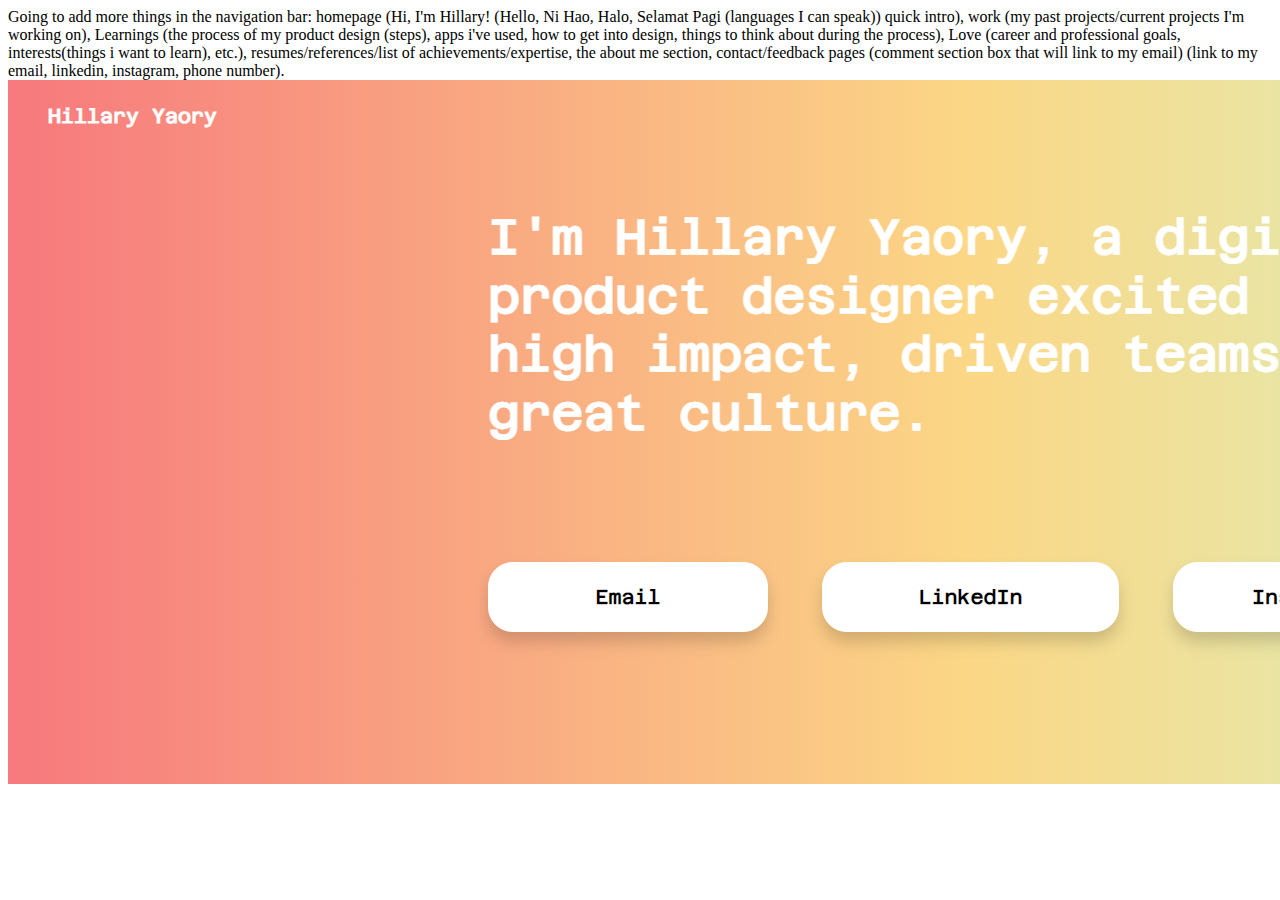
==== website-design/index.html @ a09d171f "Create index.html" ====
<!DOCTYPE html>
<html lang="en">
<head>
    <meta charset="UTF-8">
    <meta http-equiv="X-UA-Compatible" content="IE=edge">
    <meta name="viewport" content="width=device-width, initial-scale=1.0">
    <title>Document</title>
</head>
<body>
    Going to add more things in the navigation bar:  homepage (Hi, I'm Hillary! (Hello, Ni Hao, Halo, Selamat Pagi (languages I can speak)) quick intro), work (my past projects/current projects I'm working on), Learnings (the process of my product design (steps), apps i've used, how to get into design, things to think about during the process),
    Love (career and professional goals, interests(things i want to learn), etc.), resumes/references/list of achievements/expertise, the about me section, contact/feedback pages (comment section box that will link to my email) (link to my email, linkedin, instagram, phone number).

    <img src="images/Screenshot (309).png">
</body>
</html>
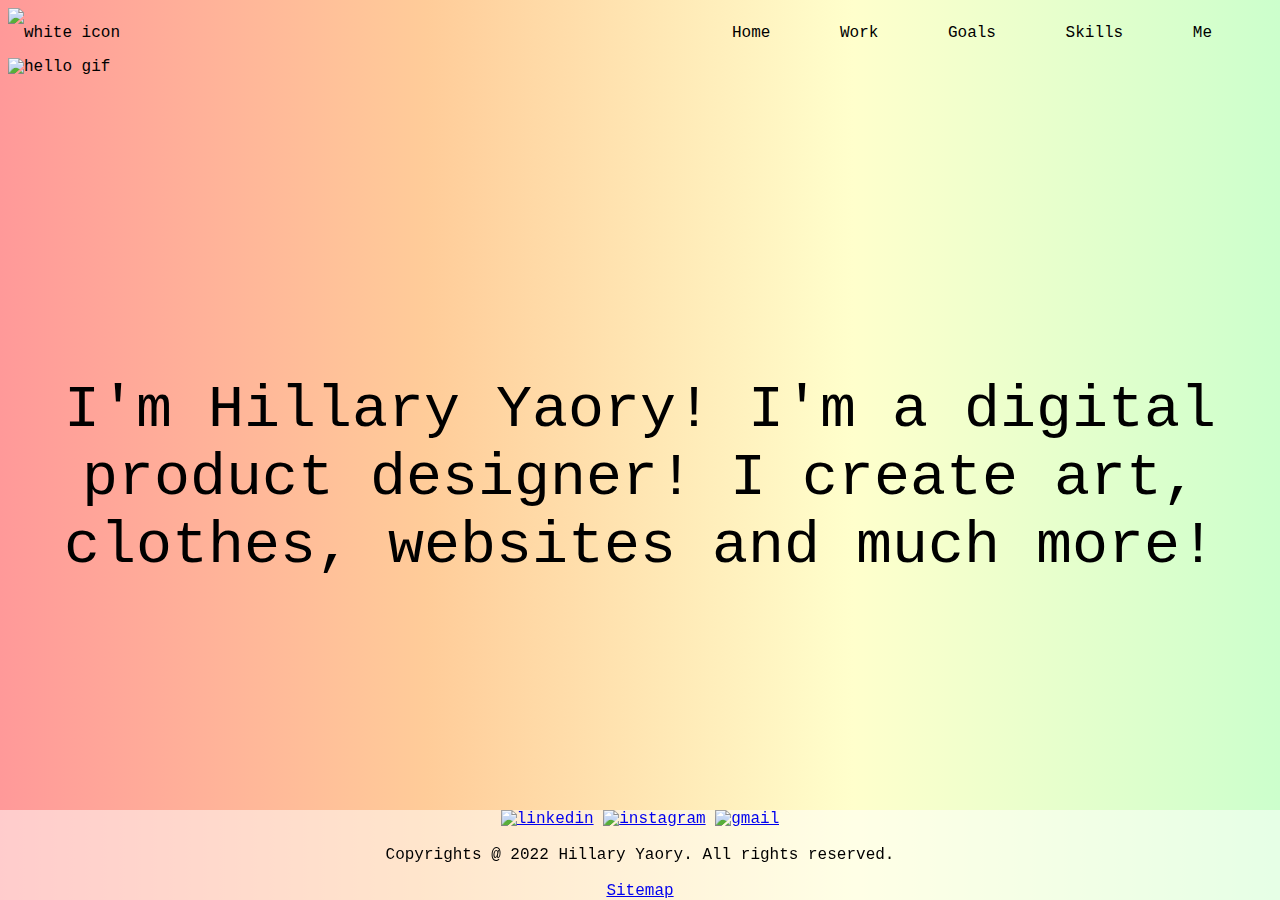
==== commit ac44804d: "Create index.html" ====
--- a/website-design/index.html
+++ b/website-design/index.html
@@ -3,13 +3,53 @@
 <head>
     <meta charset="UTF-8">
     <meta http-equiv="X-UA-Compatible" content="IE=edge">
-    <meta name="viewport" content="width=device-width, initial-scale=1.0">
-    <title>Document</title>
+    <meta name="Hillary Yaory" content="Hillary Yaory's website's homepage">
+    <title>Hillary Yaory's project version 1</title>
+    <link rel="stylesheet" href="styles/project1.css" />
 </head>
 <body>
-    Going to add more things in the navigation bar:  homepage (Hi, I'm Hillary! (Hello, Ni Hao, Halo, Selamat Pagi (languages I can speak)) quick intro), work (my past projects/current projects I'm working on), Learnings (the process of my product design (steps), apps i've used, how to get into design, things to think about during the process),
-    Love (career and professional goals, interests(things i want to learn), etc.), resumes/references/list of achievements/expertise, the about me section, contact/feedback pages (comment section box that will link to my email) (link to my email, linkedin, instagram, phone number).
+<!-- navigation bar-->
+        <nav>
+            <img src="images/hy.png" alt="white icon" height="60">
+            <ul>
+                <li><a href="index.html">Home</a></li>
+                <li><a href="work.html">Work</a></li>
+                <li><a href="goals.html">Goals</a></li>
+                <li><a href="skills.html">Skills</a></li>
+                <li><a href="Me.html">Me</a></li>
+            </ul>
+        </nav>
+    <img src="images/hellocolorful.gif" title="hello" alt="hello gif" height="300" class="hello">
+<br>
+<center>
+    I'm Hillary Yaory! I'm a digital product designer! I create art, clothes, websites and much more!
+</center>
 
-    <img src="images/Screenshot (309).png">
+<br>
+<br>
+<br>
+<br>
+<br>
+<br>
+<br>
+<br>
+<br>
+<br>
+
+<footer>
+    <ul>
+        <li><a href="https://www.linkedin.com/in/hillaryyaory/"><img src="images/linkedin.png" title="linkedin" alt="linkedin" height="60"></a></li>
+        <li><a href="http://www.instagram.com/hillaryyaory"><img src="images/instagram.png" title="instagram" alt="instagram" height="60"></a></li>
+        <li><a href="mailto: hyaory1@babson.edu"><img src="images/gmail.png" title="gmail" alt="gmail" height="60"></a></li>
+    </ul>
+    <br>
+    <ul>
+            Copyrights @ 2022 Hillary Yaory. All rights reserved.
+    </ul>
+    <br>
+    <ul>
+        <a href="sitemap.html">Sitemap</a>
+    </ul>
+  </footer>
 </body>
 </html>--- a/website-design/styles/project1.css
+++ b/website-design/styles/project1.css
@@ -0,0 +1,57 @@
+html {
+    height: 400px;
+    background: linear-gradient(to right, #ff9999 0%, #ffcc99, #ffffcc, #ccffcc 100%);
+    font-family: "Lucida Console", "Courier New", monospace;
+}
+/* this is the navigation bar*/
+ul {
+    list-style-type: none;
+    margin: 0;
+    padding: 0;
+    overflow: hidden;  
+  }
+  nav{
+    width: 100%;
+    height: 50px;
+    line-height: 50px;
+  }
+  nav ul{
+    float: right;
+    margin-right: 30px;
+  }
+  nav ul li{
+    list-style-type: none;
+    display: inline-block;
+  }
+  nav ul li:hover{
+    background-color: white;
+  }
+  nav ul li a{
+    text-decoration: none;
+    color: black;
+    padding: 30px;
+  }
+/* this is the paragraph */
+.hello {
+    display: block;
+    margin-left: auto;
+    margin-right: auto;
+  }
+center {
+font-size: 60px;
+}
+
+/*footer*/  
+footer {
+  position: fixed;
+  left: 0;
+  bottom: 0;
+  width: 100%;
+  background-color: rgba(255, 255, 255, 0.5);
+  text-align: center;
+  color: black;
+  }
+footer ul li{
+  list-style-type: none;
+  display: inline-block;
+}
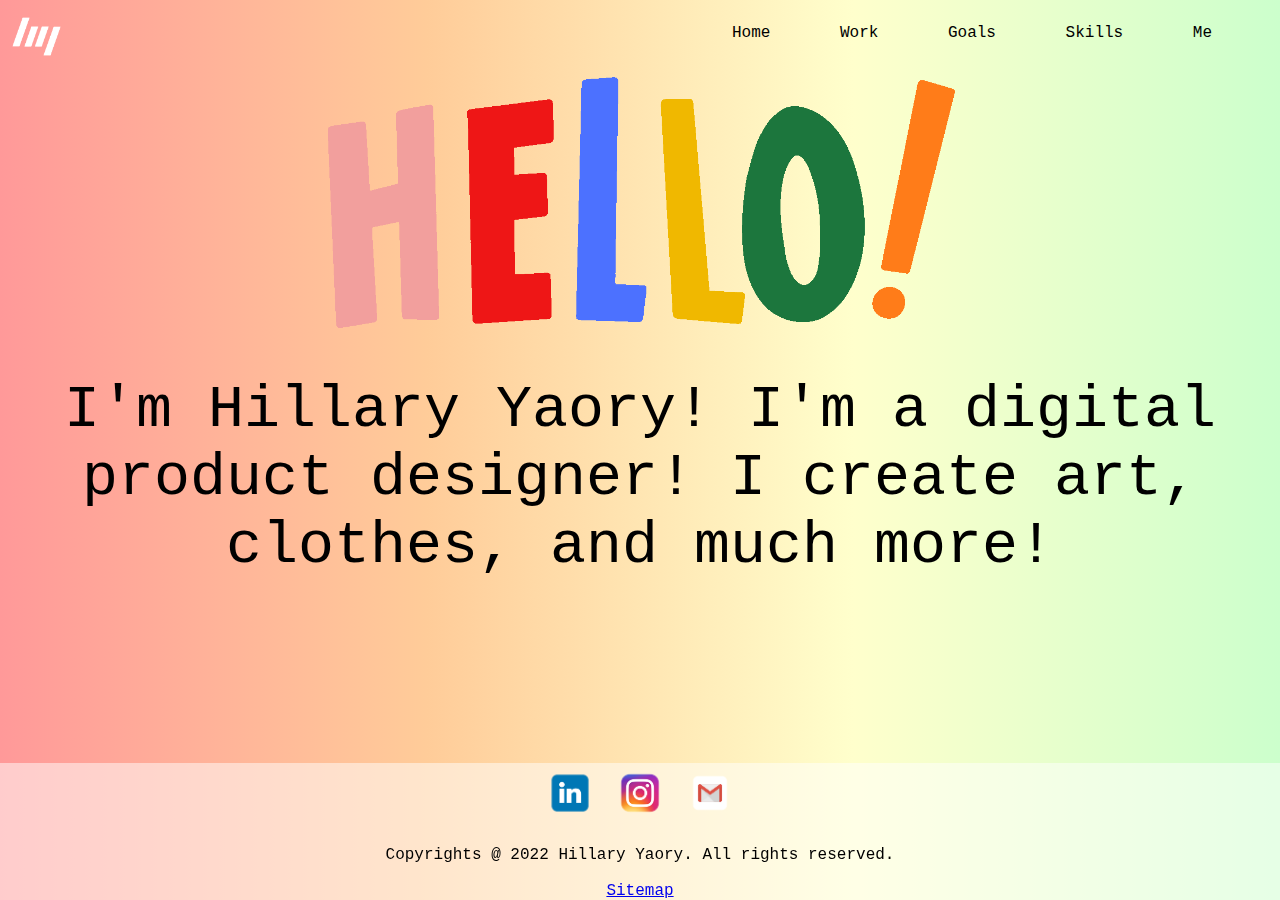
==== commit 86c62e64: "Update index.html" ====
--- a/website-design/index.html
+++ b/website-design/index.html
@@ -22,7 +22,7 @@
     <img src="images/hellocolorful.gif" title="hello" alt="hello gif" height="300" class="hello">
 <br>
 <center>
-    I'm Hillary Yaory! I'm a digital product designer! I create art, clothes, websites and much more!
+    I'm Hillary Yaory! I'm a digital product designer! I create art, clothes, and much more!
 </center>
 
 <br>
